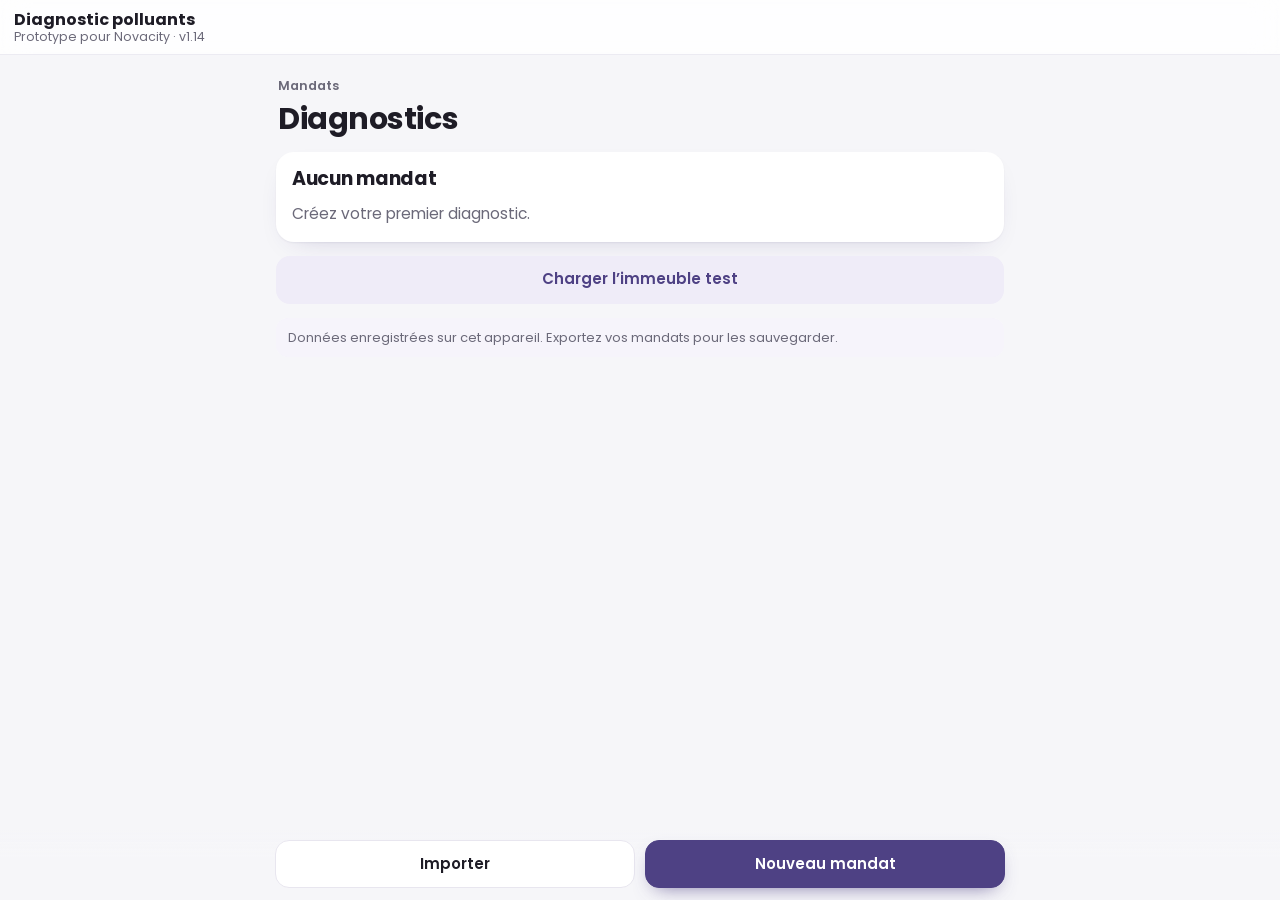
==== index.html @ 906b5fe1 "Scan des QR codes : l'étiquette ouvre l'échantillon et sa saisie de résultats Co-Authored-By: Claude" ====
<!DOCTYPE html>
<html lang="fr">
<head>
<meta charset="utf-8">
<meta name="viewport" content="width=device-width, initial-scale=1, viewport-fit=cover">
<meta name="theme-color" content="#4e4184">
<title>Diagnostic polluants</title>
<link rel="manifest" href="manifest.webmanifest">
<link rel="icon" href="icons/icon-192.png">
<link rel="apple-touch-icon" href="icons/icon-192.png">
<link rel="preconnect" href="https://fonts.googleapis.com">
<link rel="preconnect" href="https://fonts.gstatic.com" crossorigin>
<link href="https://fonts.googleapis.com/css2?family=Poppins:wght@400;500;600;700&display=swap" rel="stylesheet">
<link rel="stylesheet" href="css/app.css?v=114">
<script>
/* Secours : si l'appli ne démarre pas, afficher la cause et proposer de réparer */
(function () {
  var errs = [];
  function show(msg) {
    if (window.__appOk) return;
    var d = document.getElementById('rescue');
    if (!d) { d = document.createElement('div'); d.id = 'rescue'; document.body.appendChild(d); }
    d.style.cssText = 'position:fixed;inset:0;z-index:999;display:grid;place-items:center;padding:24px;background:#f6f6f9;font:16px Poppins,system-ui,sans-serif;text-align:center';
    d.innerHTML = '<div><p style="font-weight:600;font-size:18px;margin:0 0 8px">L’appli n’a pas démarré</p><p style="color:#6b6979;margin:0 0 12px">' + msg + '</p><p style="color:#d1182b;font-size:13px;margin:0 0 16px;word-break:break-word">' + errs.slice(0, 3).join('<br>') + '</p><button id="fix" style="min-height:48px;padding:0 22px;border:0;border-radius:14px;background:#4e4184;color:#fff;font:600 16px Poppins,system-ui,sans-serif">Réparer</button><p style="color:#6b6979;font-size:13px;margin:14px 0 0">Vos mandats sont conservés.</p></div>';
    document.getElementById('fix').onclick = function () {
      var p = [];
      try { p.push(navigator.serviceWorker.getRegistrations().then(function (rs) { return Promise.all(rs.map(function (r) { return r.unregister(); })); })); } catch (e) {}
      try { p.push(caches.keys().then(function (ks) { return Promise.all(ks.map(function (k) { return caches.delete(k); })); })); } catch (e) {}
      Promise.all(p).catch(function () {}).then(function () { location.replace(location.pathname + '?r=' + Date.now()); });
    };
  }
  function esc(t) { return String(t).replace(/[&<>]/g, function (c) { return { '&': '&amp;', '<': '&lt;', '>': '&gt;' }[c]; }); }
  window.addEventListener('error', function (e) { if (e.message) { errs.push(esc(e.message + (e.filename ? ' (' + e.filename.split('/').pop() + ':' + e.lineno + ')' : ''))); setTimeout(function () { show('Erreur au démarrage.'); }, 300); } });
  window.addEventListener('unhandledrejection', function (e) { errs.push(esc(e.reason && e.reason.message || e.reason)); setTimeout(function () { show('Erreur au démarrage.'); }, 300); });
  setTimeout(function () { show('Le démarrage prend trop de temps.'); }, 6000);
})();
</script>
<script src="js/vendor/qrcode.js?v=114" defer></script>
<script type="module" src="js/app.js?v=114"></script>
</head>
<body>
<header class="bar" id="bar">
  <button class="ic" id="back" type="button" aria-label="Retour"><svg viewBox="0 0 24 24" width="22" height="22" aria-hidden="true"><path d="M15 5l-7 7 7 7" fill="none" stroke="currentColor" stroke-width="2.2" stroke-linecap="round" stroke-linejoin="round"/></svg></button>
  <div class="bt"><b id="title">Diagnostic polluants</b><span id="subtitle">Prototype pour Novacity</span></div>
  <span class="net" id="net" hidden>Hors ligne</span>
</header>
<main id="view" class="view"><p class="note">Chargement…</p></main>
<div class="sheet-bg" id="sheet-bg" hidden></div>
<section class="sheet" id="sheet" hidden aria-modal="true" role="dialog"></section>
<div class="toast" id="toast" role="status" aria-live="polite"></div>
<noscript>Cette application a besoin de JavaScript.</noscript>
</body>
</html>
---- css/app.css ----
/* Diagnostic polluants — prototype pour Novacity
   Sobre et moderne : blanc, violet Novacity, gris ; rouge = polluant présent, bleu = absent, jaune = étiquette */
:root{
  color-scheme:light;
  --nc:#4e4184;--nc-7:#3e3370;--nc-1:#efecf8;--nc-05:#f6f4fb;
  --ink:#1e1c26;--mute:#6b6979;--line:#e8e6ef;--bg:#f6f6f9;--card:#fff;
  --pos:#d1182b;--pos-1:#fdecee;--neg:#0f6fc6;--neg-1:#e8f2fc;--tag:#ffd400;--warn:#8a6700;--warn-1:#fff5cc;
  --r:18px;--rs:12px;
  --sh:0 1px 2px rgba(25,18,60,.05),0 10px 30px -18px rgba(45,32,110,.28);
  --ease:cubic-bezier(.2,.8,.2,1);
  --safe-b:env(safe-area-inset-bottom,0px);
}
*{box-sizing:border-box;min-width:0;-webkit-tap-highlight-color:transparent}
html{height:100%}
body{margin:0;min-height:100%;background:var(--bg);color:var(--ink);font:15.5px/1.5 Poppins,system-ui,-apple-system,"Segoe UI",sans-serif;overflow-x:clip}
h1,h2,h3,h4{margin:0;line-height:1.15;letter-spacing:-.015em;font-weight:650}
h1{font-size:clamp(24px,6vw,30px)}
h2{font-size:19px}
h3{font-size:16px}
p{margin:0}
a{color:var(--nc)}
button,input,select,textarea{font:inherit;color:inherit}
input,select,textarea{font-size:16px}

/* Barre du haut */
.bar{position:sticky;top:0;z-index:20;display:flex;align-items:center;gap:10px;padding:calc(10px + env(safe-area-inset-top,0px)) 14px 10px;background:rgba(255,255,255,.82);backdrop-filter:saturate(1.6) blur(14px);-webkit-backdrop-filter:saturate(1.6) blur(14px);border-bottom:1px solid rgba(232,230,239,.8);view-transition-name:bar}
.bt{display:grid;line-height:1.2;flex:1}
.bt b{font-size:16px;font-weight:650;white-space:nowrap;overflow:hidden;text-overflow:ellipsis}
.bt span{font-size:12.5px;color:var(--mute);white-space:nowrap;overflow:hidden;text-overflow:ellipsis}
.ic{width:40px;height:40px;border-radius:50%;border:0;background:var(--nc-05);color:var(--nc);display:grid;place-items:center;cursor:pointer;transition:transform .15s var(--ease),background .2s}
.ic:active{transform:scale(.9)}
.ic[hidden]{display:none}
.net{font-size:12px;font-weight:600;color:var(--warn);background:var(--warn-1);border-radius:999px;padding:3px 10px}

/* Vue */
.view{max-width:760px;margin:0 auto;padding:16px 16px calc(110px + var(--safe-b));display:grid;gap:14px}
.view>*{animation:rise .45s var(--ease) both;animation-delay:calc(var(--i,0)*45ms)}
@keyframes rise{from{opacity:0;transform:translateY(10px)}}
.view.still>*{animation:none}
::view-transition-old(root),::view-transition-new(root){animation-duration:.32s;animation-timing-function:var(--ease)}
html[data-dir=fwd]::view-transition-old(root){animation-name:outL}
html[data-dir=fwd]::view-transition-new(root){animation-name:inR}
html[data-dir=back]::view-transition-old(root){animation-name:outR}
html[data-dir=back]::view-transition-new(root){animation-name:inL}
::view-transition-group(bar),::view-transition-old(bar),::view-transition-new(bar){animation:none}
::view-transition-old(bar){display:none}
@keyframes outL{to{opacity:0;transform:translateX(-24px)}}
@keyframes inR{from{opacity:0;transform:translateX(32px)}}
@keyframes outR{to{opacity:0;transform:translateX(24px)}}
@keyframes inL{from{opacity:0;transform:translateX(-32px)}}

/* Cartes et blocs */
.card{background:var(--card);border-radius:var(--r);box-shadow:var(--sh);padding:16px;display:grid;gap:12px}
.card.flat{box-shadow:none;border:1px solid var(--line)}
.hero{padding:6px 2px 2px;display:grid;gap:6px}
.hero p{color:var(--mute)}
.kick{font-size:12.5px;font-weight:600;color:var(--nc);display:flex;align-items:center;gap:6px}
.muted{color:var(--mute)}
.small{font-size:13px}
.row{display:flex;align-items:center;gap:10px;flex-wrap:wrap}
.between{justify-content:space-between}
.grow{flex:1}
.grid2{display:grid;grid-template-columns:repeat(2,minmax(0,1fr));gap:10px}
@media(max-width:420px){.grid2{grid-template-columns:minmax(0,1fr)}}
.sep{height:1px;background:var(--line);margin:2px 0}
.note{font-size:13px;color:var(--mute);background:var(--nc-05);border-radius:var(--rs);padding:10px 12px}
.warnbox{font-size:13.5px;color:var(--warn);background:var(--warn-1);border-radius:var(--rs);padding:10px 12px}

/* Boutons */
.btn{position:relative;overflow:hidden;display:inline-flex;align-items:center;justify-content:center;gap:8px;min-height:48px;padding:0 18px;border-radius:14px;border:1.5px solid var(--line);background:#fff;color:var(--ink);font-weight:600;font-size:15px;cursor:pointer;text-decoration:none;transition:transform .15s var(--ease),background .2s,border-color .2s,box-shadow .2s,opacity .2s;user-select:none}
.btn:active{transform:scale(.97)}
.btn.pri{background:var(--nc);border-color:var(--nc);color:#fff;box-shadow:0 8px 20px -10px rgba(78,65,132,.8)}
.btn.pri:hover{background:var(--nc-7)}
.btn.soft{background:var(--nc-1);border-color:transparent;color:var(--nc)}
.btn.ghost{border-color:transparent;background:transparent;color:var(--nc)}
.btn.danger{color:var(--pos);border-color:#f3c9ce}
.btn.wide{width:100%}
.btn.sm{min-height:38px;padding:0 12px;font-size:14px;border-radius:11px}
.btn[disabled]{opacity:.42;pointer-events:none;box-shadow:none}
.rip{position:absolute;z-index:0;border-radius:50%;transform:scale(0);background:currentColor;opacity:.18;pointer-events:none;animation:rip .55s var(--ease) forwards}
@keyframes rip{to{transform:scale(1);opacity:0}}
.btn,.chip,.li{position:relative;overflow:hidden;isolation:isolate}
button:focus-visible,.btn:focus-visible,a:focus-visible,input:focus-visible,select:focus-visible,textarea:focus-visible{outline:3px solid rgba(78,65,132,.35);outline-offset:2px}
.actions{position:fixed;left:0;right:0;bottom:0;z-index:15;padding:12px 16px calc(12px + var(--safe-b));background:linear-gradient(to top,rgba(246,246,249,1) 60%,rgba(246,246,249,0));display:flex;gap:10px;justify-content:center}
.actions>*{flex:1;max-width:360px}

/* Formulaires */
.f{display:grid;gap:6px}
.f>span{font-size:13px;font-weight:500;color:var(--mute)}
.in{width:100%;min-height:48px;border:1.5px solid var(--line);border-radius:var(--rs);background:#fff;padding:10px 12px;transition:border-color .2s,box-shadow .2s}
.in:focus{border-color:var(--nc);box-shadow:0 0 0 4px rgba(78,65,132,.12);outline:none}
textarea.in{min-height:88px;resize:vertical}
.qty{display:grid;grid-template-columns:minmax(0,1fr) 92px;gap:8px}

/* Suggestions d'adresse */
.sug{display:grid;margin-top:-6px;background:#fff;border:1.5px solid var(--nc-1);border-radius:var(--rs);overflow:hidden;box-shadow:var(--sh);animation:rise .25s var(--ease)}
.sug[hidden]{display:none}
.sug button{min-height:46px;padding:10px 12px;border:0;border-bottom:1px solid var(--line);background:#fff;text-align:left;font-size:14.5px;cursor:pointer;transition:background .15s}
.sug button:last-child{border-bottom:0}
.sug button:hover,.sug button:active{background:var(--nc-05)}
.sug p{padding:10px 12px}

/* Puces de choix */
.chips{display:flex;flex-wrap:wrap;gap:8px}
.chip{position:relative;overflow:hidden;min-height:40px;padding:0 14px;border-radius:999px;border:1.5px solid var(--line);background:#fff;font-weight:500;font-size:14px;cursor:pointer;transition:all .2s var(--ease)}
.chip:active{transform:scale(.95)}
.chip.on{background:var(--nc);border-color:var(--nc);color:#fff}
.chip.on.c-pos{background:var(--pos);border-color:var(--pos)}
.chip.on.c-neg{background:var(--neg);border-color:var(--neg)}
.chip.on.c-tag{background:var(--tag);border-color:#e0bb00;color:#1d1b16}
.chip.on.c-abs{background:#5d5b68;border-color:#5d5b68}
.check{display:flex;gap:10px;align-items:flex-start;cursor:pointer;padding:6px 0}
.check input{appearance:none;flex:none;width:22px;height:22px;border-radius:7px;border:2px solid #c8c5d6;margin:1px 0 0;display:grid;place-items:center;transition:all .2s var(--ease);background:#fff}
.check input:checked{background:var(--nc);border-color:var(--nc)}
.check input:checked::after{content:"";width:6px;height:11px;border:solid #fff;border-width:0 2.5px 2.5px 0;transform:rotate(45deg) translate(-1px,-1px);animation:pop .25s var(--ease)}
@keyframes pop{from{transform:rotate(45deg) scale(.2)}}

/* Pastilles de statut */
.pill{display:inline-flex;align-items:center;gap:6px;white-space:nowrap;font-size:12.5px;font-weight:600;border-radius:999px;padding:3px 10px;background:#f0eff4;color:var(--mute)}
.pill.prel{background:var(--tag);color:#1d1b16}
.pill.pres,.pill.pos{background:var(--pos-1);color:var(--pos)}
.pill.nonsusp,.pill.neg{background:var(--neg-1);color:var(--neg)}
.pill.abs{background:#ececf1;color:#4e4c59}
.pill.ok{background:var(--nc-1);color:var(--nc)}
.pill.wait,.pill.conf{background:var(--warn-1);color:var(--warn)}
.pol{font-style:normal;display:inline-block;font-size:11.5px;font-weight:600;color:var(--nc);background:var(--nc-1);border-radius:6px;padding:1px 6px;margin:0 3px 2px 0}

/* Listes */
.list{display:grid;gap:8px}
.li{position:relative;overflow:hidden;display:flex;align-items:center;gap:12px;background:#fff;border-radius:16px;padding:12px 14px;box-shadow:var(--sh);text-decoration:none;color:inherit;cursor:pointer;transition:transform .15s var(--ease),box-shadow .2s;border:0;width:100%;text-align:left}
.li:active{transform:scale(.985)}
.li .tx{flex:1;display:grid;gap:2px}
.li .tx b{font-weight:600}
.li .tx span{font-size:13px;color:var(--mute)}
.li .chev{color:#b6b3c4;flex:none}
.lirow{display:flex;gap:8px;align-items:stretch}
.lirow .li{flex:1;min-width:0}
.li-x{flex:none;width:52px;border:0;border-radius:16px;background:#fff;box-shadow:var(--sh);color:var(--pos);display:grid;place-items:center;cursor:pointer;transition:transform .15s var(--ease),background .2s}
.li-x:active{transform:scale(.92);background:#fdecee}
.grp{font-size:12.5px;font-weight:600;color:var(--mute);margin:6px 4px -2px}

/* Étapes du mandat */
.steps{display:grid;gap:10px}
.step{display:grid;grid-template-columns:44px minmax(0,1fr) auto;gap:12px;align-items:center}
.dot{width:44px;height:44px;border-radius:50%;display:grid;place-items:center;font-weight:650;background:var(--nc-05);color:var(--nc);border:2px solid var(--nc-1)}
.step.done .dot{background:var(--nc);color:#fff;border-color:var(--nc)}
.step.lock{opacity:.5}
.prog{height:6px;border-radius:6px;background:var(--nc-1);overflow:hidden}
.prog i{display:block;height:100%;background:var(--nc);border-radius:6px;transition:width .6s var(--ease)}

/* Point de contrôle */
.cp{border:1.5px solid var(--nc-1);background:linear-gradient(180deg,#fff,var(--nc-05));border-radius:var(--r);padding:16px;display:grid;gap:10px}
.cp h3{display:flex;align-items:center;gap:8px;color:var(--nc)}
.cp ul{list-style:none;margin:0;padding:0;display:grid;gap:6px}
.cp li{display:flex;gap:10px;align-items:flex-start;font-size:14.5px}
.cp li i{flex:none;width:20px;height:20px;border-radius:50%;margin-top:2px;display:grid;place-items:center;background:#ececf1}
.cp li.ok i{background:var(--nc)}
.cp li.ok i::after{content:"";width:5px;height:9px;border:solid #fff;border-width:0 2px 2px 0;transform:rotate(45deg) translate(-1px,-1px)}
.cp li.ko i{background:var(--pos-1)}
.cp li.ko i::after{content:"";width:8px;height:2px;background:var(--pos);border-radius:2px}
.cp li.warn i{background:var(--warn-1)}
.cp li.warn i::after{content:"!";font-size:12px;font-weight:700;color:var(--warn)}
.stamp{display:flex;align-items:center;gap:10px;color:var(--nc);font-weight:600}
.stamp svg{flex:none}
.stamp circle,.stamp path{stroke-dasharray:80;stroke-dashoffset:80;animation:draw .7s var(--ease) forwards}
.stamp path{animation-delay:.25s}
@keyframes draw{to{stroke-dashoffset:0}}

/* Photos */
.photos{display:grid;grid-template-columns:repeat(auto-fill,minmax(110px,1fr));gap:8px}
.ph{position:relative;aspect-ratio:4/3;border-radius:14px;overflow:hidden;background:var(--nc-05);border:1.5px dashed #cfcbe0;display:grid;place-items:center;text-align:center;font-size:13px;color:var(--nc);font-weight:500;cursor:pointer;transition:transform .15s var(--ease)}
.ph:active{transform:scale(.97)}
.ph img{position:absolute;inset:0;width:100%;height:100%;object-fit:cover;animation:fade .4s var(--ease)}
.ph.has{border-style:solid;border-color:transparent}
.ph .lab{position:absolute;left:6px;bottom:6px;z-index:1;font-size:11.5px;background:rgba(20,16,40,.62);color:#fff;border-radius:6px;padding:1px 7px;backdrop-filter:blur(4px)}
.ph .x{position:absolute;top:6px;right:6px;z-index:1;width:28px;height:28px;border-radius:50%;border:0;background:rgba(20,16,40,.6);color:#fff;font-size:16px;line-height:1;cursor:pointer}
@keyframes fade{from{opacity:0}}

/* Étiquette d'échantillon */
.tagl{display:flex;align-items:center;justify-content:space-between;gap:12px;background:var(--tag);color:#1d1b16;border-radius:14px;padding:12px 14px;animation:tagin .5s var(--ease) both}
@keyframes tagin{from{opacity:0;transform:translateY(8px) rotate(-2deg)}}
.tagl b{display:block;font-size:24px;line-height:1.1}
.tagl span{display:block;font-size:13px}
.tagl .qr{width:76px;height:76px;flex:none;background:#fff;border-radius:8px;padding:4px}
.qr svg,.qr img{display:block;width:100%;height:100%}

/* Tableaux */
.scroll{overflow-x:auto;-webkit-overflow-scrolling:touch;border-radius:14px}
table.t{width:100%;border-collapse:collapse;font-size:13.5px;background:#fff}
.t th{position:sticky;top:0;background:var(--nc);color:#fff;text-align:left;font-weight:600;padding:9px 10px;white-space:nowrap}
.t td{padding:8px 10px;border-bottom:1px solid var(--line);vertical-align:top}
.t tr.pos td{background:var(--pos-1)}
.t tr.pos td:first-child{box-shadow:inset 4px 0 var(--pos)}
.t tr.neg td{background:var(--neg-1)}
.t tr.neg td:first-child{box-shadow:inset 4px 0 var(--neg)}
.t .n{text-align:right;white-space:nowrap}
.t .nw{white-space:nowrap}

/* Familles */
.fam{display:grid;gap:10px}
.fam .hd{display:flex;align-items:flex-start;gap:10px;justify-content:space-between}
.fam .pls{display:flex;flex-wrap:wrap;gap:6px}
.fam.ok{box-shadow:0 0 0 2px var(--nc),var(--sh)}

/* Feuille modale et toast */
.sheet[hidden],.sheet-bg[hidden]{display:none}
.sheet-bg{position:fixed;inset:0;z-index:40;background:rgba(20,16,40,.38);opacity:0;transition:opacity .25s}
.sheet-bg.on{opacity:1}
.sheet{position:fixed;left:0;right:0;bottom:0;z-index:41;max-width:640px;margin:0 auto;background:#fff;border-radius:24px 24px 0 0;padding:10px 18px calc(18px + var(--safe-b));display:grid;gap:12px;max-height:86vh;overflow:auto;transform:translateY(105%);transition:transform .35s var(--ease);box-shadow:0 -20px 40px -20px rgba(20,16,40,.4)}
.sheet.on{transform:none}
.sheet::before{content:"";justify-self:center;width:44px;height:5px;border-radius:5px;background:#dddbe6}
.toast{position:fixed;left:50%;bottom:calc(88px + var(--safe-b));z-index:50;transform:translate(-50%,20px);opacity:0;pointer-events:none;background:#1e1c26;color:#fff;border-radius:14px;padding:10px 16px;font-size:14px;font-weight:500;transition:all .3s var(--ease);max-width:calc(100vw - 32px)}
.toast.on{opacity:1;transform:translate(-50%,0)}

/* Mesure en réalité augmentée */

/* Étiquettes à imprimer */
.labels{display:grid;grid-template-columns:repeat(auto-fill,minmax(230px,1fr));gap:10px}
.lab-p{display:flex;gap:10px;align-items:center;border:1.5px dashed #bdb9cc;border-radius:12px;padding:10px;background:#fff;break-inside:avoid}
.lab-p .qr{width:84px;height:84px;flex:none}
.lab-p b{font-size:22px;display:block}
.lab-p span{display:block;font-size:12.5px}
@media print{
  .bar,.actions,.noprint,.toast{display:none !important}
  body{background:#fff}
  .view{padding:0;max-width:none}
  .view>*{animation:none}
  .lab-p{border-style:solid;border-color:#999}
}
@media(prefers-reduced-motion:reduce){
  *,*::before,*::after{animation-duration:.01ms !important;transition-duration:.01ms !important}
  ::view-transition-old(root),::view-transition-new(root){animation:none}
}

/* Scan de QR code */
.scan-ov{position:fixed;inset:0;z-index:100;background:#0d0b16;color:#fff;font-family:Poppins,system-ui,sans-serif;animation:fade .2s}
.scan-ov.out{opacity:0;transition:opacity .2s}
.scan-ov video{position:absolute;inset:0;width:100%;height:100%;object-fit:cover}
.scan-ov.nocam video,.scan-ov.nocam .scan-frame{display:none}
.scan-frame{position:absolute;left:50%;top:46%;width:min(68vw,300px);aspect-ratio:1;transform:translate(-50%,-50%);border-radius:22px;box-shadow:0 0 0 100vmax rgba(13,11,22,.45)}
.scan-frame i{position:absolute;width:42px;height:42px;border:4px solid var(--tag)}
.scan-frame i:nth-child(1){left:0;top:0;border-right:0;border-bottom:0;border-radius:20px 0 0 0}
.scan-frame i:nth-child(2){right:0;top:0;border-left:0;border-bottom:0;border-radius:0 20px 0 0}
.scan-frame i:nth-child(3){left:0;bottom:0;border-right:0;border-top:0;border-radius:0 0 0 20px}
.scan-frame i:nth-child(4){right:0;bottom:0;border-left:0;border-top:0;border-radius:0 0 20px 0}
.scan-frame::after{content:"";position:absolute;left:10%;right:10%;height:2px;top:50%;background:var(--tag);opacity:.8;animation:scanl 1.8s ease-in-out infinite alternate}
@keyframes scanl{from{transform:translateY(-110px)}to{transform:translateY(110px)}}
.scan-top{position:absolute;left:12px;right:12px;top:calc(12px + env(safe-area-inset-top,0px));display:grid;gap:2px;background:rgba(20,16,40,.62);backdrop-filter:blur(8px);border-radius:16px;padding:10px 14px}
.scan-top b{font-size:15px}.scan-top span{font-size:13.5px;opacity:.92}
.scan-bot{position:absolute;left:12px;right:12px;bottom:calc(16px + var(--safe-b));display:grid;grid-template-columns:1fr 1fr;gap:10px}
.scan-b{min-height:54px;border-radius:16px;border:0;background:rgba(20,16,40,.66);color:#fff;font:600 15px Poppins,system-ui,sans-serif;backdrop-filter:blur(8px)}
.scan-b.pri{background:#fff;color:var(--nc)}
.scan-b:active{transform:scale(.95)}
.ph-hero{padding:0;overflow:hidden}
.ph-hero img{display:block;width:100%;max-height:260px;object-fit:cover}
.btn svg{flex:none}
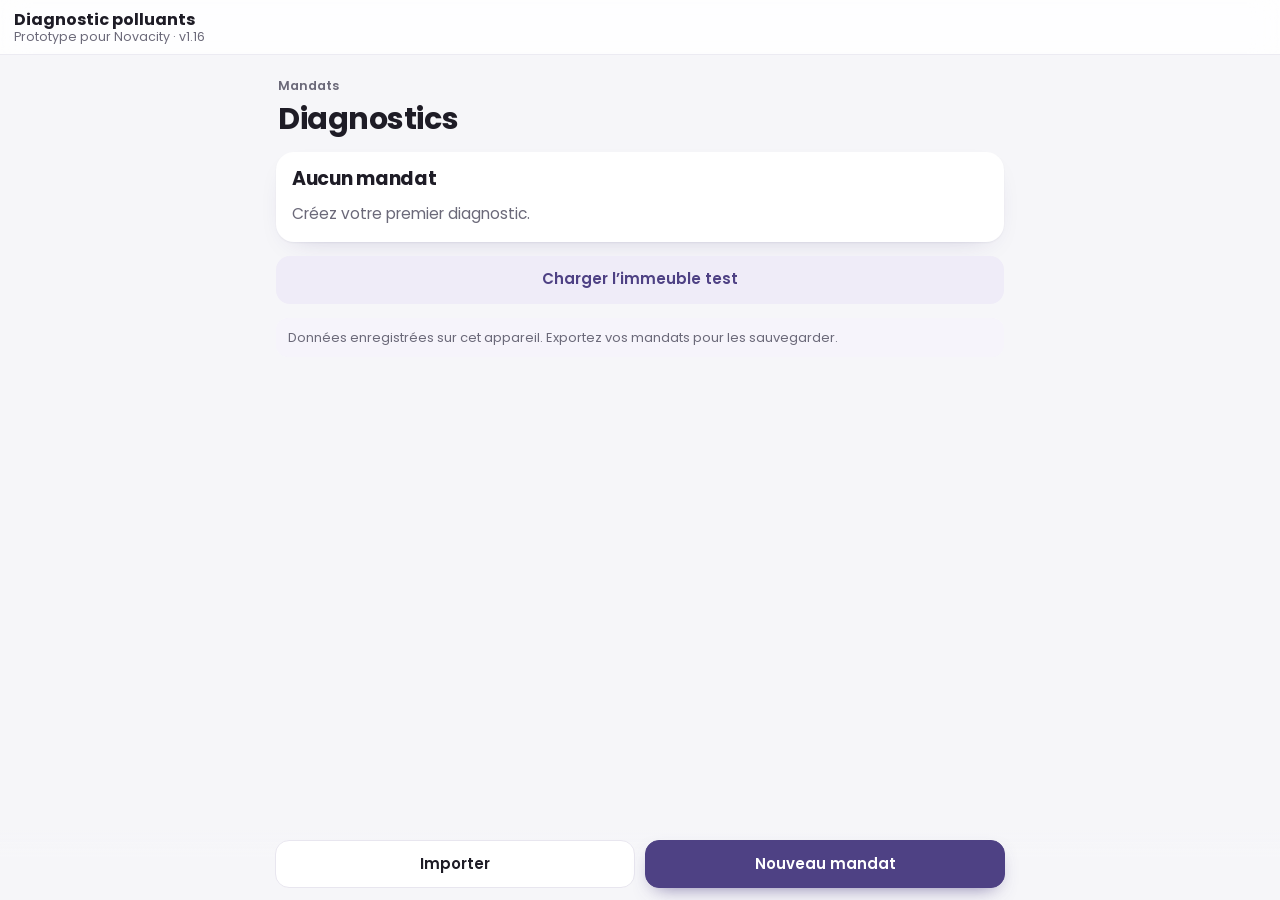
==== commit 5266484a: "Immeuble test modifiable (non signé, mis à jour automatiquement) ; modifications descriptives sans r" ====
--- a/index.html
+++ b/index.html
@@ -11,7 +11,7 @@
 <link rel="preconnect" href="https://fonts.googleapis.com">
 <link rel="preconnect" href="https://fonts.gstatic.com" crossorigin>
 <link href="https://fonts.googleapis.com/css2?family=Poppins:wght@400;500;600;700&display=swap" rel="stylesheet">
-<link rel="stylesheet" href="css/app.css?v=114">
+<link rel="stylesheet" href="css/app.css?v=116">
 <script>
 /* Secours : si l'appli ne démarre pas, afficher la cause et proposer de réparer */
 (function () {
@@ -35,8 +35,8 @@
   setTimeout(function () { show('Le démarrage prend trop de temps.'); }, 6000);
 })();
 </script>
-<script src="js/vendor/qrcode.js?v=114" defer></script>
-<script type="module" src="js/app.js?v=114"></script>
+<script src="js/vendor/qrcode.js?v=116" defer></script>
+<script type="module" src="js/app.js?v=116"></script>
 </head>
 <body>
 <header class="bar" id="bar">
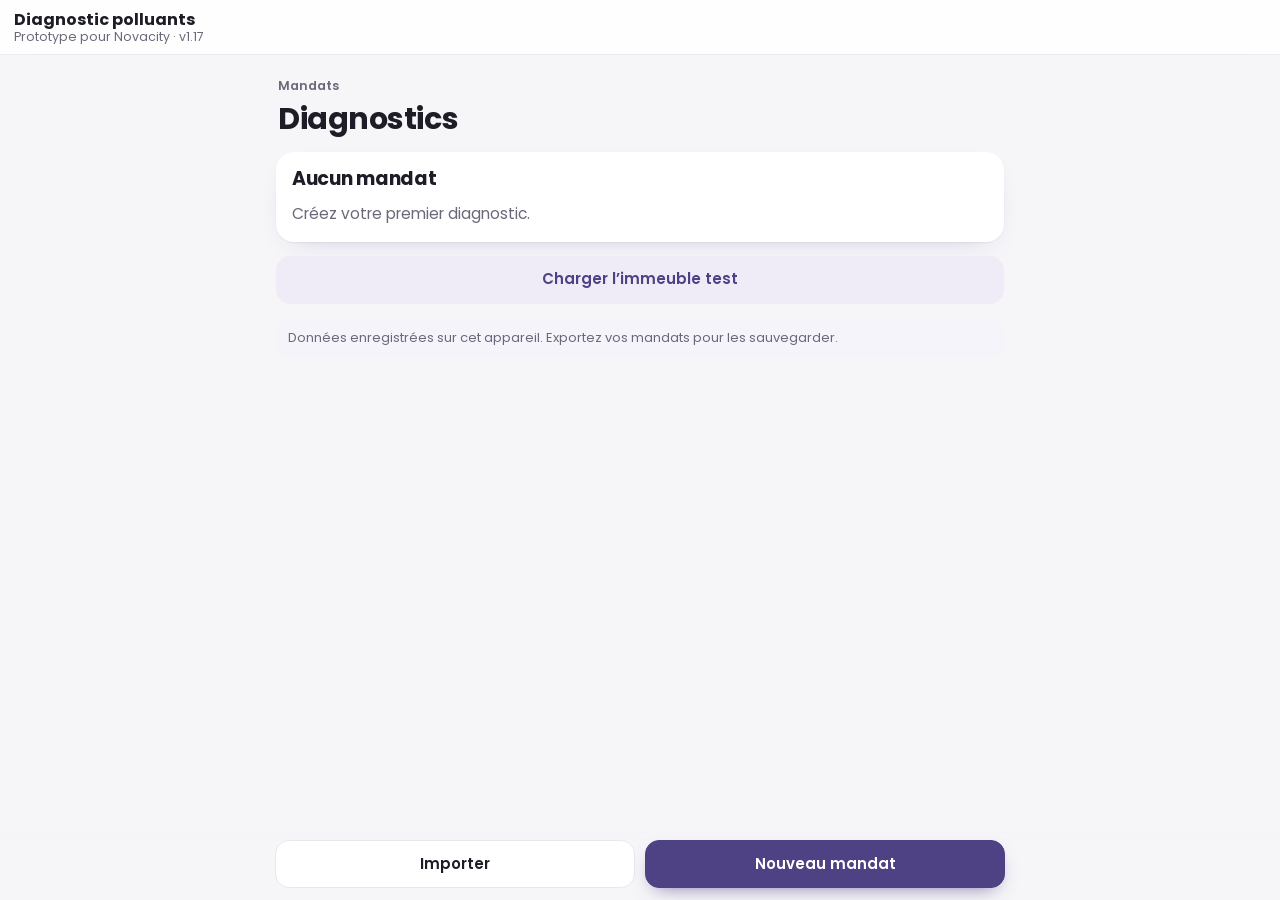
==== commit 7e340ef6: "Suppression d'un matériau ajouté (avec son prélèvement et ses photos) Co-Authored-By: Claude Opus 5." ====
--- a/index.html
+++ b/index.html
@@ -11,7 +11,7 @@
 <link rel="preconnect" href="https://fonts.googleapis.com">
 <link rel="preconnect" href="https://fonts.gstatic.com" crossorigin>
 <link href="https://fonts.googleapis.com/css2?family=Poppins:wght@400;500;600;700&display=swap" rel="stylesheet">
-<link rel="stylesheet" href="css/app.css?v=116">
+<link rel="stylesheet" href="css/app.css?v=117">
 <script>
 /* Secours : si l'appli ne démarre pas, afficher la cause et proposer de réparer */
 (function () {
@@ -35,8 +35,8 @@
   setTimeout(function () { show('Le démarrage prend trop de temps.'); }, 6000);
 })();
 </script>
-<script src="js/vendor/qrcode.js?v=116" defer></script>
-<script type="module" src="js/app.js?v=116"></script>
+<script src="js/vendor/qrcode.js?v=117" defer></script>
+<script type="module" src="js/app.js?v=117"></script>
 </head>
 <body>
 <header class="bar" id="bar">
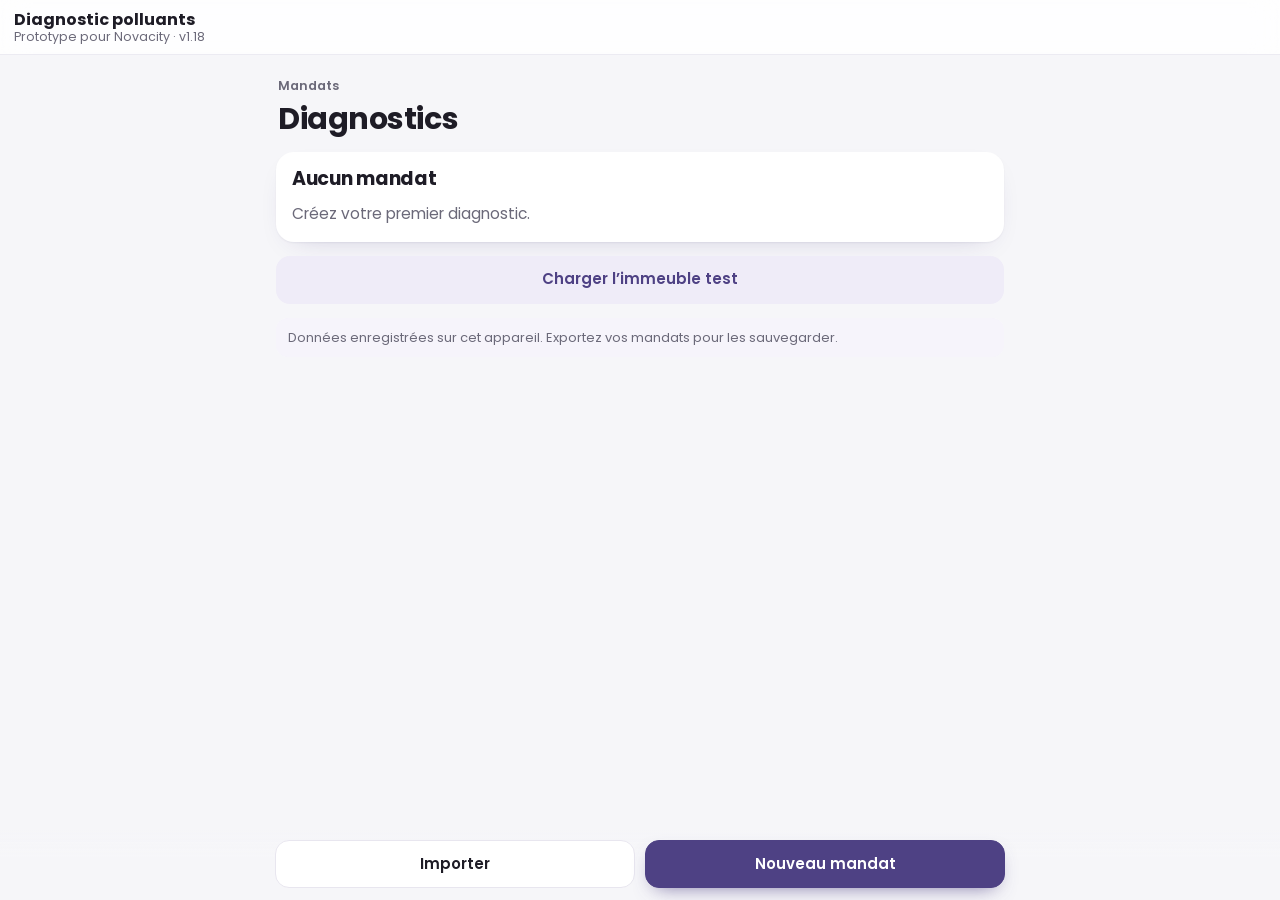
==== commit 6551fe4f: "Menu Famille : seulement les familles du même matériau, famille vidée conservée tant qu'on reste sur" ====
--- a/index.html
+++ b/index.html
@@ -11,7 +11,7 @@
 <link rel="preconnect" href="https://fonts.googleapis.com">
 <link rel="preconnect" href="https://fonts.gstatic.com" crossorigin>
 <link href="https://fonts.googleapis.com/css2?family=Poppins:wght@400;500;600;700&display=swap" rel="stylesheet">
-<link rel="stylesheet" href="css/app.css?v=117">
+<link rel="stylesheet" href="css/app.css?v=118">
 <script>
 /* Secours : si l'appli ne démarre pas, afficher la cause et proposer de réparer */
 (function () {
@@ -35,8 +35,8 @@
   setTimeout(function () { show('Le démarrage prend trop de temps.'); }, 6000);
 })();
 </script>
-<script src="js/vendor/qrcode.js?v=117" defer></script>
-<script type="module" src="js/app.js?v=117"></script>
+<script src="js/vendor/qrcode.js?v=118" defer></script>
+<script type="module" src="js/app.js?v=118"></script>
 </head>
 <body>
 <header class="bar" id="bar">
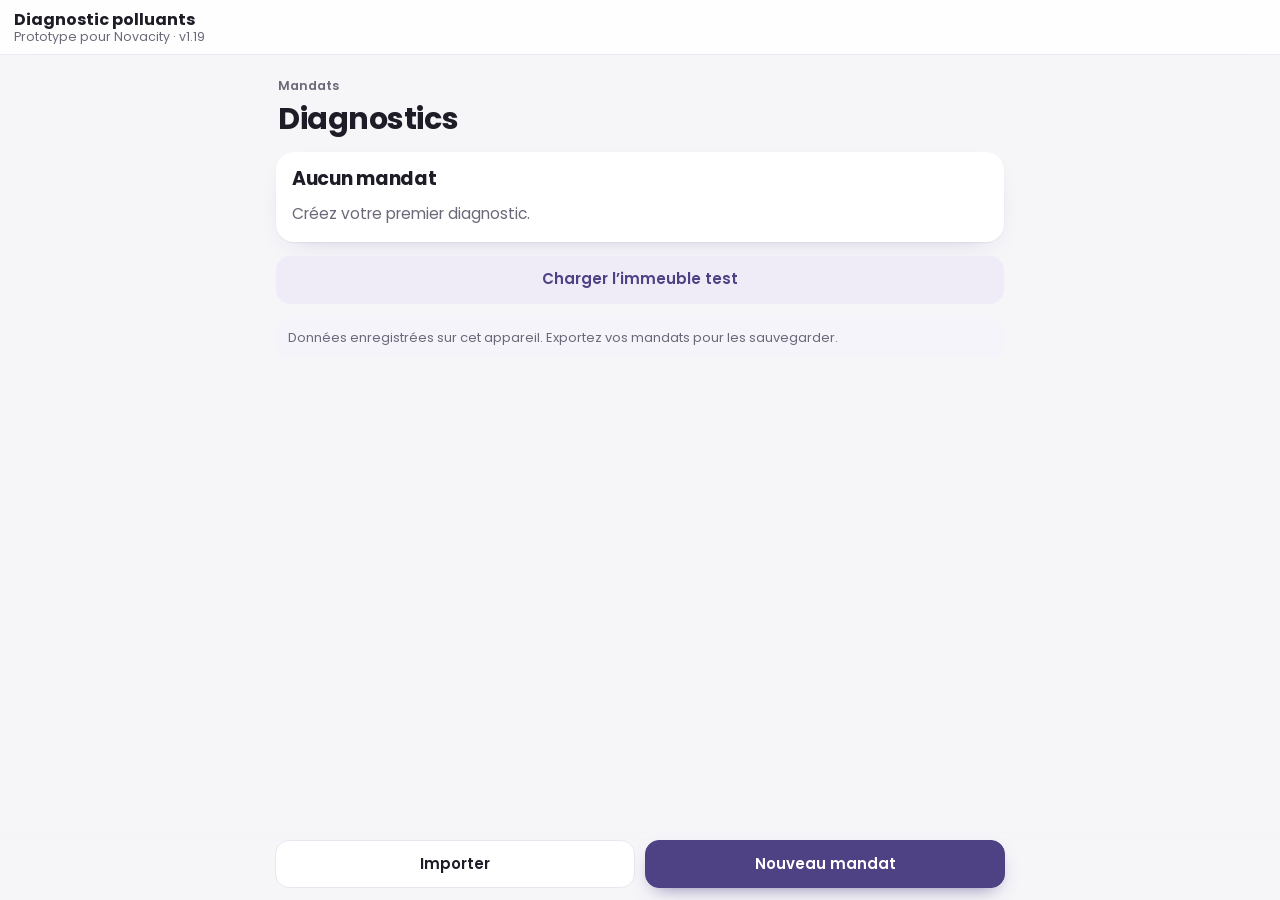
==== commit 2972e50f: "Maquettes 3/4 par type de local : la vue remplace la liste des matériaux (toucher pour ouvrir ou ajo" ====
--- a/index.html
+++ b/index.html
@@ -11,7 +11,7 @@
 <link rel="preconnect" href="https://fonts.googleapis.com">
 <link rel="preconnect" href="https://fonts.gstatic.com" crossorigin>
 <link href="https://fonts.googleapis.com/css2?family=Poppins:wght@400;500;600;700&display=swap" rel="stylesheet">
-<link rel="stylesheet" href="css/app.css?v=118">
+<link rel="stylesheet" href="css/app.css?v=119">
 <script>
 /* Secours : si l'appli ne démarre pas, afficher la cause et proposer de réparer */
 (function () {
@@ -35,8 +35,8 @@
   setTimeout(function () { show('Le démarrage prend trop de temps.'); }, 6000);
 })();
 </script>
-<script src="js/vendor/qrcode.js?v=118" defer></script>
-<script type="module" src="js/app.js?v=118"></script>
+<script src="js/vendor/qrcode.js?v=119" defer></script>
+<script type="module" src="js/app.js?v=119"></script>
 </head>
 <body>
 <header class="bar" id="bar">
--- a/css/app.css
+++ b/css/app.css
@@ -254,3 +254,23 @@
 .ph-hero{padding:0;overflow:hidden}
 .ph-hero img{display:block;width:100%;max-height:260px;object-fit:cover}
 .btn svg{flex:none}
+
+/* Maquette 3/4 d'un local */
+.stage3{position:relative;border-radius:20px;overflow:hidden;background:#f0eef5;box-shadow:0 1px 0 #fff inset,0 12px 30px -20px rgba(46,38,80,.45);user-select:none;-webkit-user-select:none}
+.stage3.mini{width:78%;margin:0 auto;border-radius:18px}
+.stage3 img{display:block;width:100%;height:100%;pointer-events:none}
+.stage3 svg{position:absolute;inset:0;width:100%;height:100%}
+.stage3 .hl{cursor:pointer;-webkit-tap-highlight-color:transparent}
+.stage3 .hl .edge,.stage3 .hl .trail{opacity:0;transition:opacity .35s}
+.stage3 .hl.on .edge,.stage3 .hl.on .trail{opacity:1}
+.stage3 .hl.on .rest{opacity:0}
+.stage3 .hl.on .tint{animation:tint3 2.4s ease-in-out infinite}
+.stage3 .hl.on .trail{animation:run3 2.6s linear infinite}
+.stage3 .hl.on .trail.t2{animation-delay:-1.3s}
+#schip{cursor:pointer}
+@keyframes run3{from{stroke-dashoffset:0}to{stroke-dashoffset:-100}}
+@keyframes tint3{0%,100%{fill-opacity:.12}50%{fill-opacity:.26}}
+.leg3{display:flex;flex-wrap:wrap;gap:12px;font-size:11.5px;color:var(--mute)}
+.leg3 i{width:9px;height:9px;border-radius:50%;display:inline-block;margin-right:5px;vertical-align:-1px}
+.leg3 i.d{background:#fff;border:1.2px dashed #4e4184}
+@media (prefers-reduced-motion:reduce){.stage3 .hl.on .trail,.stage3 .hl.on .tint{animation:none}}
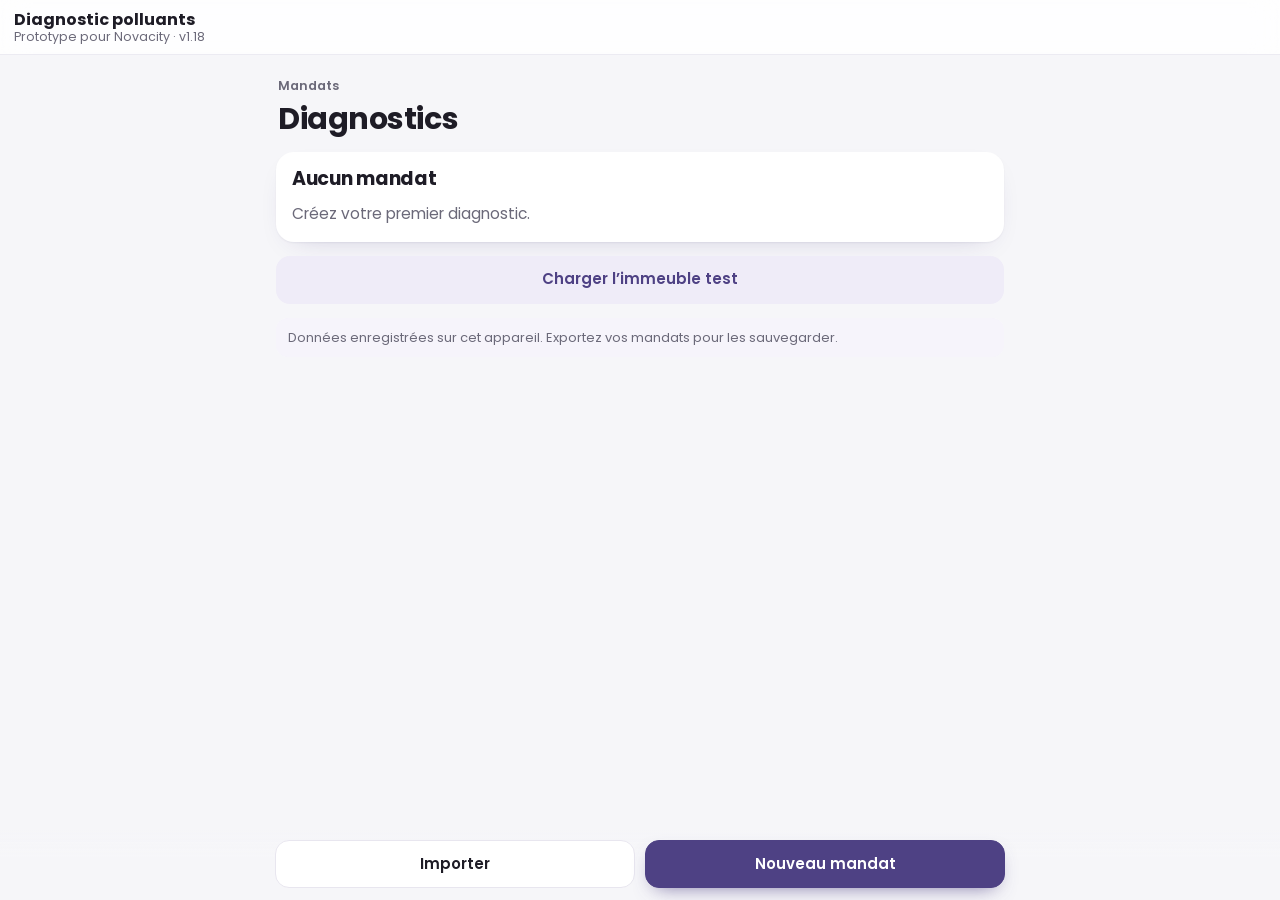
==== commit 7a529aa3: "Revert "Maquettes 3/4 par type de local : la vue remplace la liste des matériaux (toucher pour ouvri" ====
--- a/index.html
+++ b/index.html
@@ -11,7 +11,7 @@
 <link rel="preconnect" href="https://fonts.googleapis.com">
 <link rel="preconnect" href="https://fonts.gstatic.com" crossorigin>
 <link href="https://fonts.googleapis.com/css2?family=Poppins:wght@400;500;600;700&display=swap" rel="stylesheet">
-<link rel="stylesheet" href="css/app.css?v=119">
+<link rel="stylesheet" href="css/app.css?v=118">
 <script>
 /* Secours : si l'appli ne démarre pas, afficher la cause et proposer de réparer */
 (function () {
@@ -35,8 +35,8 @@
   setTimeout(function () { show('Le démarrage prend trop de temps.'); }, 6000);
 })();
 </script>
-<script src="js/vendor/qrcode.js?v=119" defer></script>
-<script type="module" src="js/app.js?v=119"></script>
+<script src="js/vendor/qrcode.js?v=118" defer></script>
+<script type="module" src="js/app.js?v=118"></script>
 </head>
 <body>
 <header class="bar" id="bar">
--- a/css/app.css
+++ b/css/app.css
@@ -254,23 +254,3 @@
 .ph-hero{padding:0;overflow:hidden}
 .ph-hero img{display:block;width:100%;max-height:260px;object-fit:cover}
 .btn svg{flex:none}
-
-/* Maquette 3/4 d'un local */
-.stage3{position:relative;border-radius:20px;overflow:hidden;background:#f0eef5;box-shadow:0 1px 0 #fff inset,0 12px 30px -20px rgba(46,38,80,.45);user-select:none;-webkit-user-select:none}
-.stage3.mini{width:78%;margin:0 auto;border-radius:18px}
-.stage3 img{display:block;width:100%;height:100%;pointer-events:none}
-.stage3 svg{position:absolute;inset:0;width:100%;height:100%}
-.stage3 .hl{cursor:pointer;-webkit-tap-highlight-color:transparent}
-.stage3 .hl .edge,.stage3 .hl .trail{opacity:0;transition:opacity .35s}
-.stage3 .hl.on .edge,.stage3 .hl.on .trail{opacity:1}
-.stage3 .hl.on .rest{opacity:0}
-.stage3 .hl.on .tint{animation:tint3 2.4s ease-in-out infinite}
-.stage3 .hl.on .trail{animation:run3 2.6s linear infinite}
-.stage3 .hl.on .trail.t2{animation-delay:-1.3s}
-#schip{cursor:pointer}
-@keyframes run3{from{stroke-dashoffset:0}to{stroke-dashoffset:-100}}
-@keyframes tint3{0%,100%{fill-opacity:.12}50%{fill-opacity:.26}}
-.leg3{display:flex;flex-wrap:wrap;gap:12px;font-size:11.5px;color:var(--mute)}
-.leg3 i{width:9px;height:9px;border-radius:50%;display:inline-block;margin-right:5px;vertical-align:-1px}
-.leg3 i.d{background:#fff;border:1.2px dashed #4e4184}
-@media (prefers-reduced-motion:reduce){.stage3 .hl.on .trail,.stage3 .hl.on .tint{animation:none}}
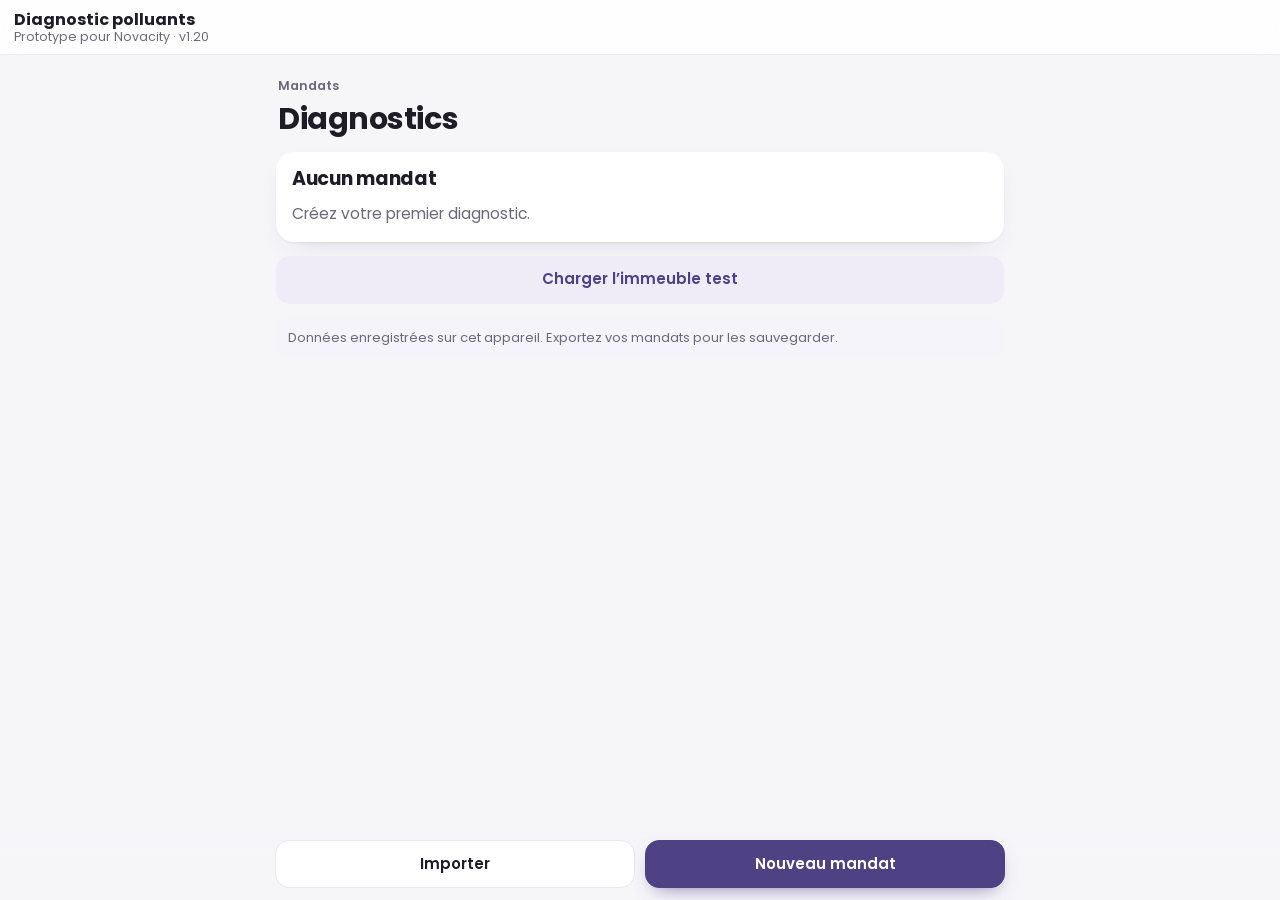
==== commit 80f6711a: "Retour à la version sans maquettes ; menu « Ajouter un matériau » avec en-tête et croix fixes Co-Aut" ====
--- a/index.html
+++ b/index.html
@@ -11,7 +11,7 @@
 <link rel="preconnect" href="https://fonts.googleapis.com">
 <link rel="preconnect" href="https://fonts.gstatic.com" crossorigin>
 <link href="https://fonts.googleapis.com/css2?family=Poppins:wght@400;500;600;700&display=swap" rel="stylesheet">
-<link rel="stylesheet" href="css/app.css?v=118">
+<link rel="stylesheet" href="css/app.css?v=120">
 <script>
 /* Secours : si l'appli ne démarre pas, afficher la cause et proposer de réparer */
 (function () {
@@ -35,8 +35,8 @@
   setTimeout(function () { show('Le démarrage prend trop de temps.'); }, 6000);
 })();
 </script>
-<script src="js/vendor/qrcode.js?v=118" defer></script>
-<script type="module" src="js/app.js?v=118"></script>
+<script src="js/vendor/qrcode.js?v=120" defer></script>
+<script type="module" src="js/app.js?v=120"></script>
 </head>
 <body>
 <header class="bar" id="bar">
--- a/css/app.css
+++ b/css/app.css
@@ -254,3 +254,9 @@
 .ph-hero{padding:0;overflow:hidden}
 .ph-hero img{display:block;width:100%;max-height:260px;object-fit:cover}
 .btn svg{flex:none}
+
+/* En-tête fixe des menus longs : titre + croix toujours visibles */
+.sh-head{position:sticky;top:-10px;z-index:2;display:flex;align-items:center;justify-content:space-between;gap:10px;background:#fff;margin:-10px -18px 0;padding:14px 18px 10px;border-bottom:1px solid var(--line)}
+.sh-head h2{margin:0}
+.sh-x{flex:none;width:40px;height:40px;border-radius:50%;border:0;background:var(--nc-05,#f1eff8);color:var(--nc);font-size:26px;line-height:1;cursor:pointer}
+.sh-x:active{transform:scale(.92)}
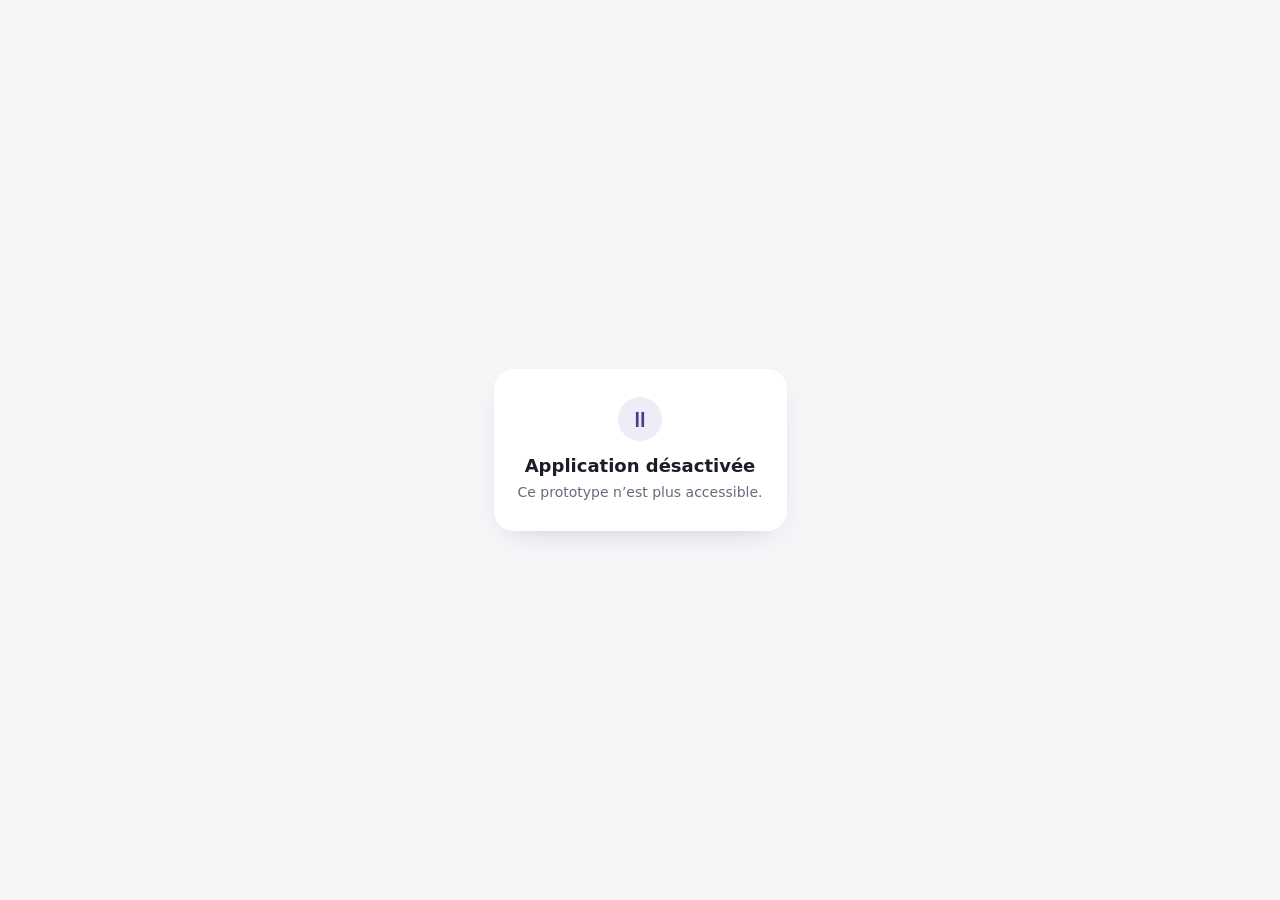
==== commit b607a82e: "Désactivation de l'accès public à l'application (code conservé dans la branche sauvegarde-app-v1.20)" ====
--- a/index.html
+++ b/index.html
@@ -1,53 +1,8 @@
 <!DOCTYPE html>
-<html lang="fr">
-<head>
-<meta charset="utf-8">
-<meta name="viewport" content="width=device-width, initial-scale=1, viewport-fit=cover">
-<meta name="theme-color" content="#4e4184">
-<title>Diagnostic polluants</title>
-<link rel="manifest" href="manifest.webmanifest">
-<link rel="icon" href="icons/icon-192.png">
-<link rel="apple-touch-icon" href="icons/icon-192.png">
-<link rel="preconnect" href="https://fonts.googleapis.com">
-<link rel="preconnect" href="https://fonts.gstatic.com" crossorigin>
-<link href="https://fonts.googleapis.com/css2?family=Poppins:wght@400;500;600;700&display=swap" rel="stylesheet">
-<link rel="stylesheet" href="css/app.css?v=120">
-<script>
-/* Secours : si l'appli ne démarre pas, afficher la cause et proposer de réparer */
-(function () {
-  var errs = [];
-  function show(msg) {
-    if (window.__appOk) return;
-    var d = document.getElementById('rescue');
-    if (!d) { d = document.createElement('div'); d.id = 'rescue'; document.body.appendChild(d); }
-    d.style.cssText = 'position:fixed;inset:0;z-index:999;display:grid;place-items:center;padding:24px;background:#f6f6f9;font:16px Poppins,system-ui,sans-serif;text-align:center';
-    d.innerHTML = '<div><p style="font-weight:600;font-size:18px;margin:0 0 8px">L’appli n’a pas démarré</p><p style="color:#6b6979;margin:0 0 12px">' + msg + '</p><p style="color:#d1182b;font-size:13px;margin:0 0 16px;word-break:break-word">' + errs.slice(0, 3).join('<br>') + '</p><button id="fix" style="min-height:48px;padding:0 22px;border:0;border-radius:14px;background:#4e4184;color:#fff;font:600 16px Poppins,system-ui,sans-serif">Réparer</button><p style="color:#6b6979;font-size:13px;margin:14px 0 0">Vos mandats sont conservés.</p></div>';
-    document.getElementById('fix').onclick = function () {
-      var p = [];
-      try { p.push(navigator.serviceWorker.getRegistrations().then(function (rs) { return Promise.all(rs.map(function (r) { return r.unregister(); })); })); } catch (e) {}
-      try { p.push(caches.keys().then(function (ks) { return Promise.all(ks.map(function (k) { return caches.delete(k); })); })); } catch (e) {}
-      Promise.all(p).catch(function () {}).then(function () { location.replace(location.pathname + '?r=' + Date.now()); });
-    };
-  }
-  function esc(t) { return String(t).replace(/[&<>]/g, function (c) { return { '&': '&amp;', '<': '&lt;', '>': '&gt;' }[c]; }); }
-  window.addEventListener('error', function (e) { if (e.message) { errs.push(esc(e.message + (e.filename ? ' (' + e.filename.split('/').pop() + ':' + e.lineno + ')' : ''))); setTimeout(function () { show('Erreur au démarrage.'); }, 300); } });
-  window.addEventListener('unhandledrejection', function (e) { errs.push(esc(e.reason && e.reason.message || e.reason)); setTimeout(function () { show('Erreur au démarrage.'); }, 300); });
-  setTimeout(function () { show('Le démarrage prend trop de temps.'); }, 6000);
-})();
-</script>
-<script src="js/vendor/qrcode.js?v=120" defer></script>
-<script type="module" src="js/app.js?v=120"></script>
-</head>
-<body>
-<header class="bar" id="bar">
-  <button class="ic" id="back" type="button" aria-label="Retour"><svg viewBox="0 0 24 24" width="22" height="22" aria-hidden="true"><path d="M15 5l-7 7 7 7" fill="none" stroke="currentColor" stroke-width="2.2" stroke-linecap="round" stroke-linejoin="round"/></svg></button>
-  <div class="bt"><b id="title">Diagnostic polluants</b><span id="subtitle">Prototype pour Novacity</span></div>
-  <span class="net" id="net" hidden>Hors ligne</span>
-</header>
-<main id="view" class="view"><p class="note">Chargement…</p></main>
-<div class="sheet-bg" id="sheet-bg" hidden></div>
-<section class="sheet" id="sheet" hidden aria-modal="true" role="dialog"></section>
-<div class="toast" id="toast" role="status" aria-live="polite"></div>
-<noscript>Cette application a besoin de JavaScript.</noscript>
-</body>
-</html>
+<html lang="fr"><head><meta charset="utf-8"><meta name="viewport" content="width=device-width,initial-scale=1">
+<meta name="robots" content="noindex"><title>Application désactivée</title>
+<style>body{margin:0;min-height:100vh;display:grid;place-items:center;background:#f6f6f9;font-family:Poppins,system-ui,sans-serif;color:#1e1c26}
+.c{max-width:340px;margin:24px;padding:28px 24px;background:#fff;border-radius:20px;text-align:center;box-shadow:0 10px 30px -18px rgba(46,38,80,.35)}
+.d{width:44px;height:44px;margin:0 auto 14px;border-radius:50%;background:#efecf8;display:grid;place-items:center;color:#4e4184;font-size:22px}
+h1{font-size:18px;margin:0 0 6px}p{margin:0;color:#6b6979;font-size:14px;line-height:1.5}</style></head>
+<body><div class="c"><div class="d">⏸</div><h1>Application désactivée</h1><p>Ce prototype n’est plus accessible.</p></div></body></html>
